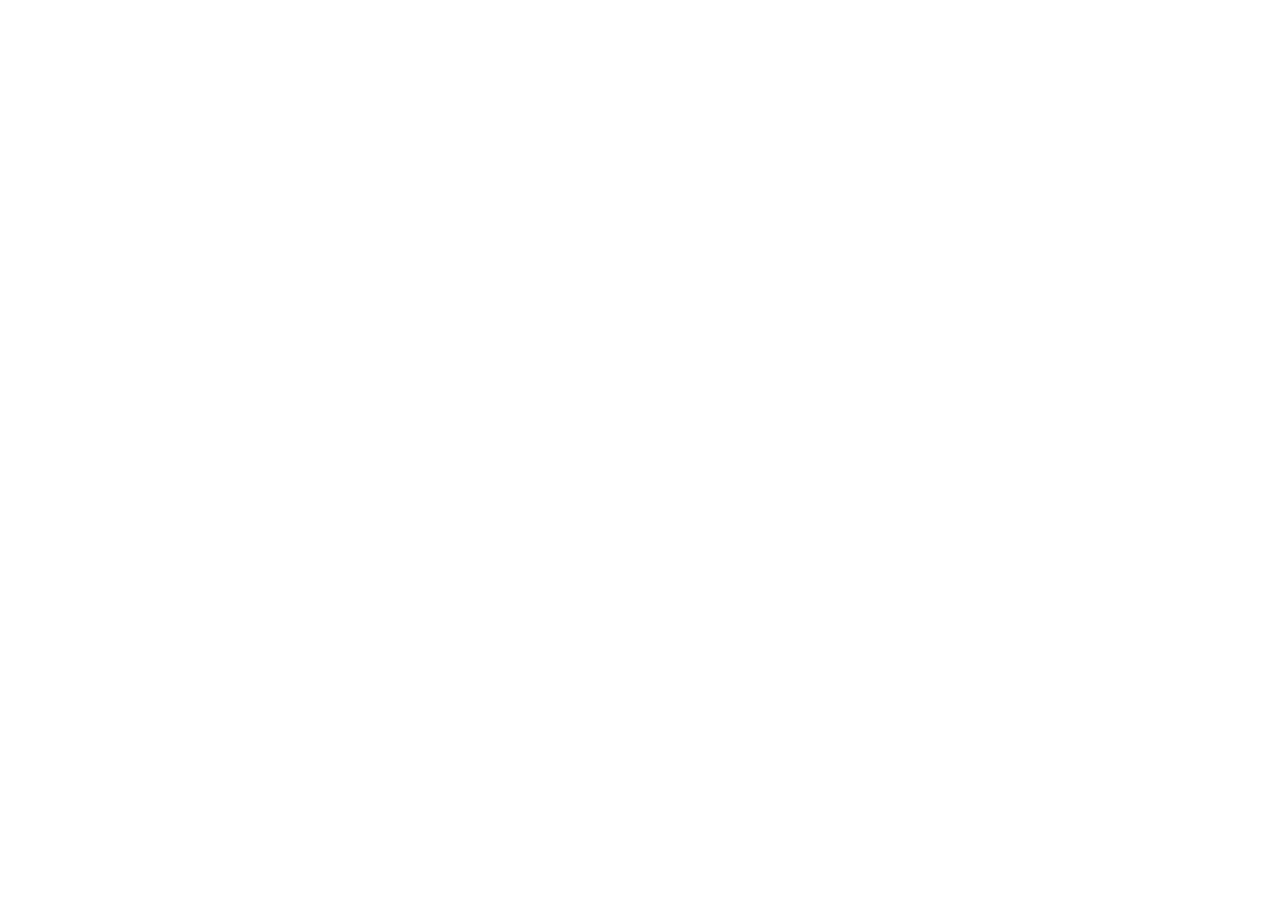
==== index.html @ fcf9c4d0 "initialization" ====
<!DOCTYPE html>
<html lang="en">

<head>
    <meta charset="UTF-8">
    <meta name="viewport" content="width=device-width, initial-scale=1.0">
    <title>Homepage - Comics 'R' Us</title>
</head>

<body>

</body>

</html>
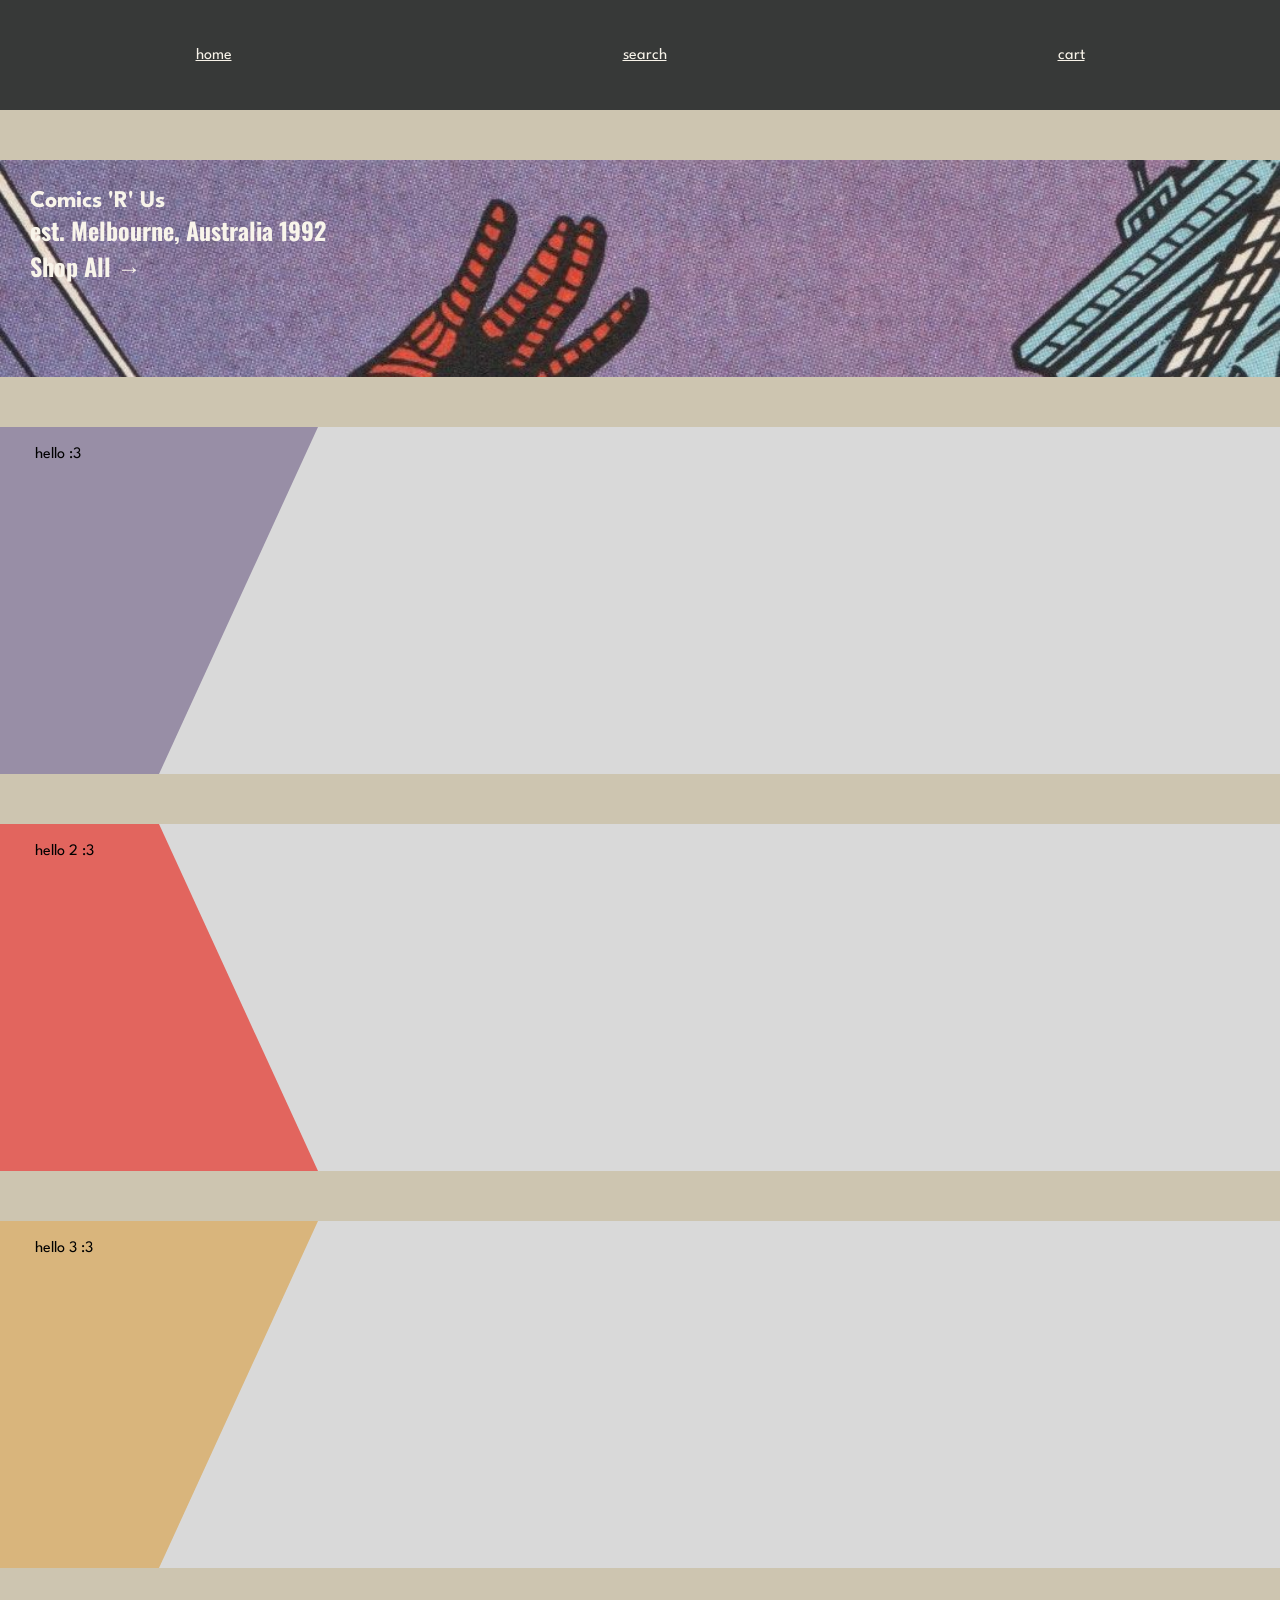
==== commit 7a006e24: "uhhh basic homepage layout ??? and general styling yeah" ====
--- a/index.html
+++ b/index.html
@@ -5,10 +5,41 @@
     <meta charset="UTF-8">
     <meta name="viewport" content="width=device-width, initial-scale=1.0">
     <title>Homepage - Comics 'R' Us</title>
+    <link rel="stylesheet" href="main.css">
+    <link rel="preconnect" href="https://fonts.googleapis.com">
+    <link rel="preconnect" href="https://fonts.gstatic.com" crossorigin>
+    <link
+        href="https://fonts.googleapis.com/css2?family=League+Spartan:wght@100..900&family=Oswald:wght@200..700&display=swap"
+        rel="stylesheet">
 </head>
 
 <body>
-
+    <header>
+        <nav>
+            <!-- placeholders lol -->
+            <p>
+                <a href="/index.html">home</a>
+                <a href="/dc-comics.html">search</a>
+                <a href="/cart.html">cart</a>
+            </p>
+        </nav>
+    </header>
+    <main>
+        <section class="banner">
+            <h1>Comics 'R' Us</h1>
+            <h2>est. Melbourne, Australia 1992</h2>
+            <h2>Shop All →</h2>
+        </section>
+        <section class="category variant-1">
+            <p>hello :3</p>
+        </section>
+        <section class="category variant-2">
+            <p>hello 2 :3</p>
+        </section>
+        <section class="category variant-3">
+            <p>hello 3 :3</p>
+        </section>
+    </main>
 </body>
 
 </html>
--- a/main.css
+++ b/main.css
@@ -0,0 +1,137 @@
+/* GENERAL STYLES */
+html,
+body,
+h1,
+h2,
+p {
+    margin: 0;
+}
+
+:root {
+    /* colors */
+    --main-bg-color: #CDC5B0;
+    --header-bg-color: #373938;
+    --main-heading-text-color: #F8F4EA;
+    --main-body-text-color: #000000;
+    --category-bg-color-shared: #D9D9D9;
+    --category-bg-color-1: #988EA6;
+    --category-bg-color-2: #E2655E;
+    --category-bg-color-3: #D9B57C;
+
+    /* fonts */
+    --heading-font: 'Oswald', sans-serif;
+    --body-font: 'League Spartan', sans-serif;
+}
+
+html,
+body {
+    background-color: var(--main-bg-color);
+    font-family: var(--body-font);
+}
+
+header {
+    background-color: var(--header-bg-color);
+    height: 110px;
+}
+
+/* these are placeholders i can't be bothered rn */
+nav>p {
+    display: flex;
+    justify-content: space-around;
+    align-items: center;
+    height: 110px;
+}
+
+nav>p>a {
+    color: var(--main-heading-text-color);
+}
+
+/* end placeholders */
+
+h2,
+h3 {
+    font-family: var(--heading-font);
+}
+
+/* UTILITIES */
+/* product cards */
+.card {
+    grid-column: span 1;
+}
+
+/* SITEWIDE */
+
+/* PAGE-SPECIFIC - HOMEPAGE */
+.banner {
+    background-image: url("assets/banner.jpg");
+    background-size: cover;
+    background-repeat: no-repeat;
+    color: var(--main-heading-text-color);
+
+    /* scuffed lol sorry i just want to make it look reasonable for now */
+    box-sizing: border-box;
+    width: 100vw;
+    height: 217px;
+    padding: 30px;
+    margin: 50px 0;
+}
+
+/* category sections */
+.category {
+    background-color: var(--category-bg-color-shared);
+    display: flex;
+    position: relative;
+
+    /* temp */
+    box-sizing: border-box;
+    height: 347px;
+    padding: 20px 35px;
+    margin: 50px 0;
+}
+
+/* this is so horrid i don't know how to do this any better i'll figure it out later lollllll */
+.category.variant-1::before {
+    display: inline-block;
+    position: absolute;
+    background-color: var(--category-bg-color-1);
+    content: '';
+
+    /* temp */
+    height: 347px;
+    width: 318px;
+    margin: -20px -35px;
+
+    clip-path: polygon(0% 0%, 100% 0%, 50% 100%, 0% 100%);
+}
+
+.category.variant-2::before {
+    display: inline-block;
+    position: absolute;
+    background-color: var(--category-bg-color-2);
+    content: '';
+
+    /* temp */
+    height: 347px;
+    width: 318px;
+    margin: -20px -35px;
+
+    clip-path: polygon(0% 0%, 50% 0%, 100% 100%, 0% 100%);
+}
+
+.category.variant-3::before {
+    display: inline-block;
+    position: absolute;
+    background-color: var(--category-bg-color-3);
+    content: '';
+
+    /* temp */
+    height: 347px;
+    width: 318px;
+    margin: -20px -35px;
+
+    clip-path: polygon(0% 0%, 100% 0%, 50% 100%, 0% 100%);
+}
+
+.category p {
+    position: relative;
+}
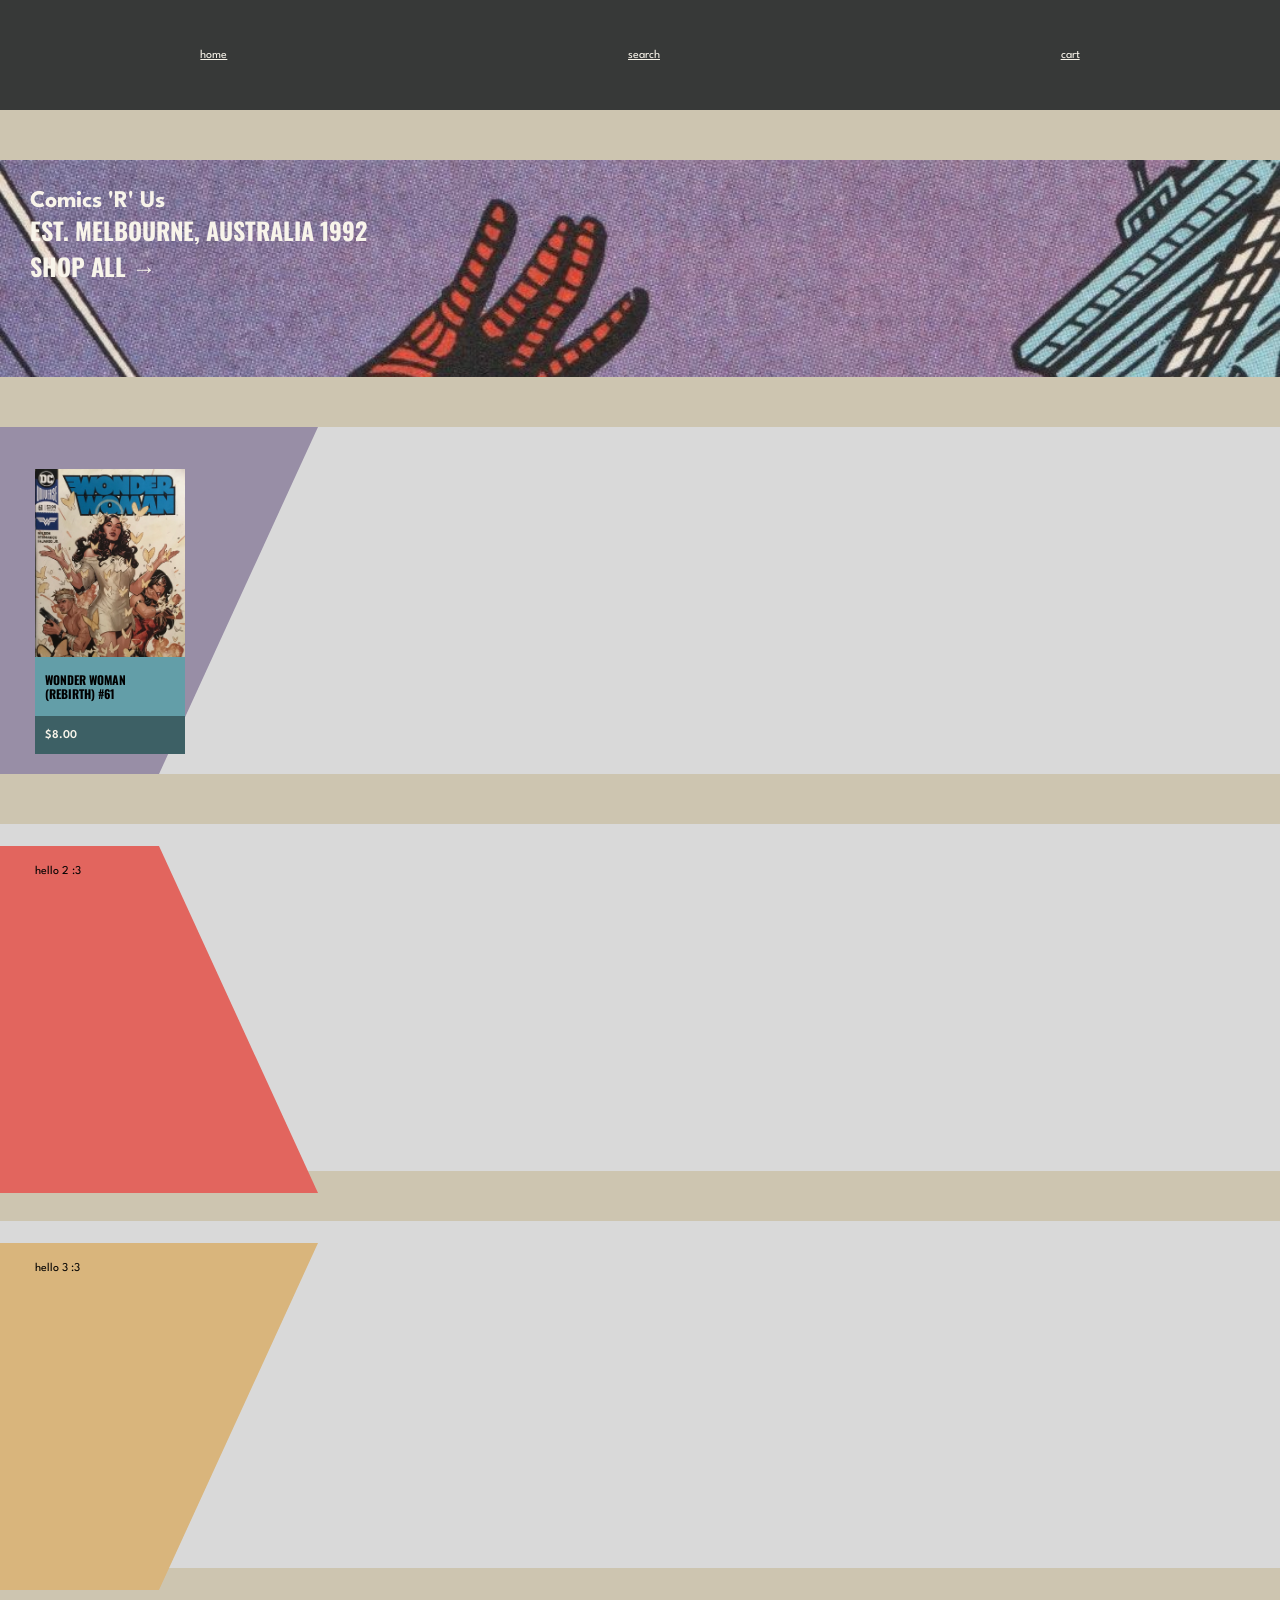
==== commit b1a6415b: "added basic card formatting :3" ====
--- a/index.html
+++ b/index.html
@@ -18,9 +18,9 @@
         <nav>
             <!-- placeholders lol -->
             <p>
-                <a href="/index.html">home</a>
-                <a href="/dc-comics.html">search</a>
-                <a href="/cart.html">cart</a>
+                <a href="index.html">home</a>
+                <a href="dc-comics.html">search</a>
+                <a href="cart.html">cart</a>
             </p>
         </nav>
     </header>
@@ -31,7 +31,15 @@
             <h2>Shop All →</h2>
         </section>
         <section class="category variant-1">
-            <p>hello :3</p>
+            <div class="card">
+                <img src="assets/wonder-woman-61.webp" alt="wonder woman 61 cover">
+                <div class="title">
+                    <h3>Wonder Woman (Rebirth) #61</h3>
+                </div>
+                <div class="price">
+                    <p>$8.00</p>
+                </div>
+            </div>
         </section>
         <section class="category variant-2">
             <p>hello 2 :3</p>
--- a/main.css
+++ b/main.css
@@ -1,10 +1,15 @@
 /* GENERAL STYLES */
+/* there are hard-coded values. ignore them for now i promise i will change them eventually <3 */
 html,
 body,
+section,
+div,
 h1,
 h2,
+h3,
 p {
     margin: 0;
+    box-sizing: border-box;
 }
 
 :root {
@@ -17,10 +22,16 @@
     --category-bg-color-1: #988EA6;
     --category-bg-color-2: #E2655E;
     --category-bg-color-3: #D9B57C;
+    --card-bg-color-1: #639EA8;
+    --card-bg-color-2: #3D6065;
 
     /* fonts */
     --heading-font: 'Oswald', sans-serif;
     --body-font: 'League Spartan', sans-serif;
+
+    /* font weights */
+    --semi-bold: 600;
+    --bold: 700;
 }
 
 html,
@@ -51,12 +62,52 @@
 h2,
 h3 {
     font-family: var(--heading-font);
+    font-weight: var(--bold);
+    text-transform: uppercase;
+}
+
+h3 {
+    font-size: 12px;
+    line-height: 110%;
+}
+
+p {
+    font-size: 12px;
 }
 
 /* UTILITIES */
 /* product cards */
 .card {
-    grid-column: span 1;
+    position: relative;
+    white-space: normal;
+    height: 285px;
+    width: 150px;
+}
+
+.card>img {
+    display: block;
+    object-fit: cover;
+    object-position: 0% 0%;
+    width: 150px;
+    height: 188px;
+}
+
+.card>div.title {
+    background-color: var(--card-bg-color-1);
+    display: flex;
+    align-items: center;
+    padding: 10px;
+    height: 59px;
+}
+
+.card>div.price {
+    background-color: var(--card-bg-color-2);
+    color: var(--main-heading-text-color);
+    font-weight: var(--semi-bold);
+    display: flex;
+    align-items: center;
+    padding: 10px;
+    height: 38px;
 }
 
 /* SITEWIDE */
@@ -69,7 +120,6 @@
     color: var(--main-heading-text-color);
 
     /* scuffed lol sorry i just want to make it look reasonable for now */
-    box-sizing: border-box;
     width: 100vw;
     height: 217px;
     padding: 30px;
@@ -85,7 +135,7 @@
     /* temp */
     box-sizing: border-box;
     height: 347px;
-    padding: 20px 35px;
+    padding: 42px 35px 20px;
     margin: 50px 0;
 }
 
@@ -99,7 +149,7 @@
     /* temp */
     height: 347px;
     width: 318px;
-    margin: -20px -35px;
+    margin: -42px -35px;
 
     clip-path: polygon(0% 0%, 100% 0%, 50% 100%, 0% 100%);
 }
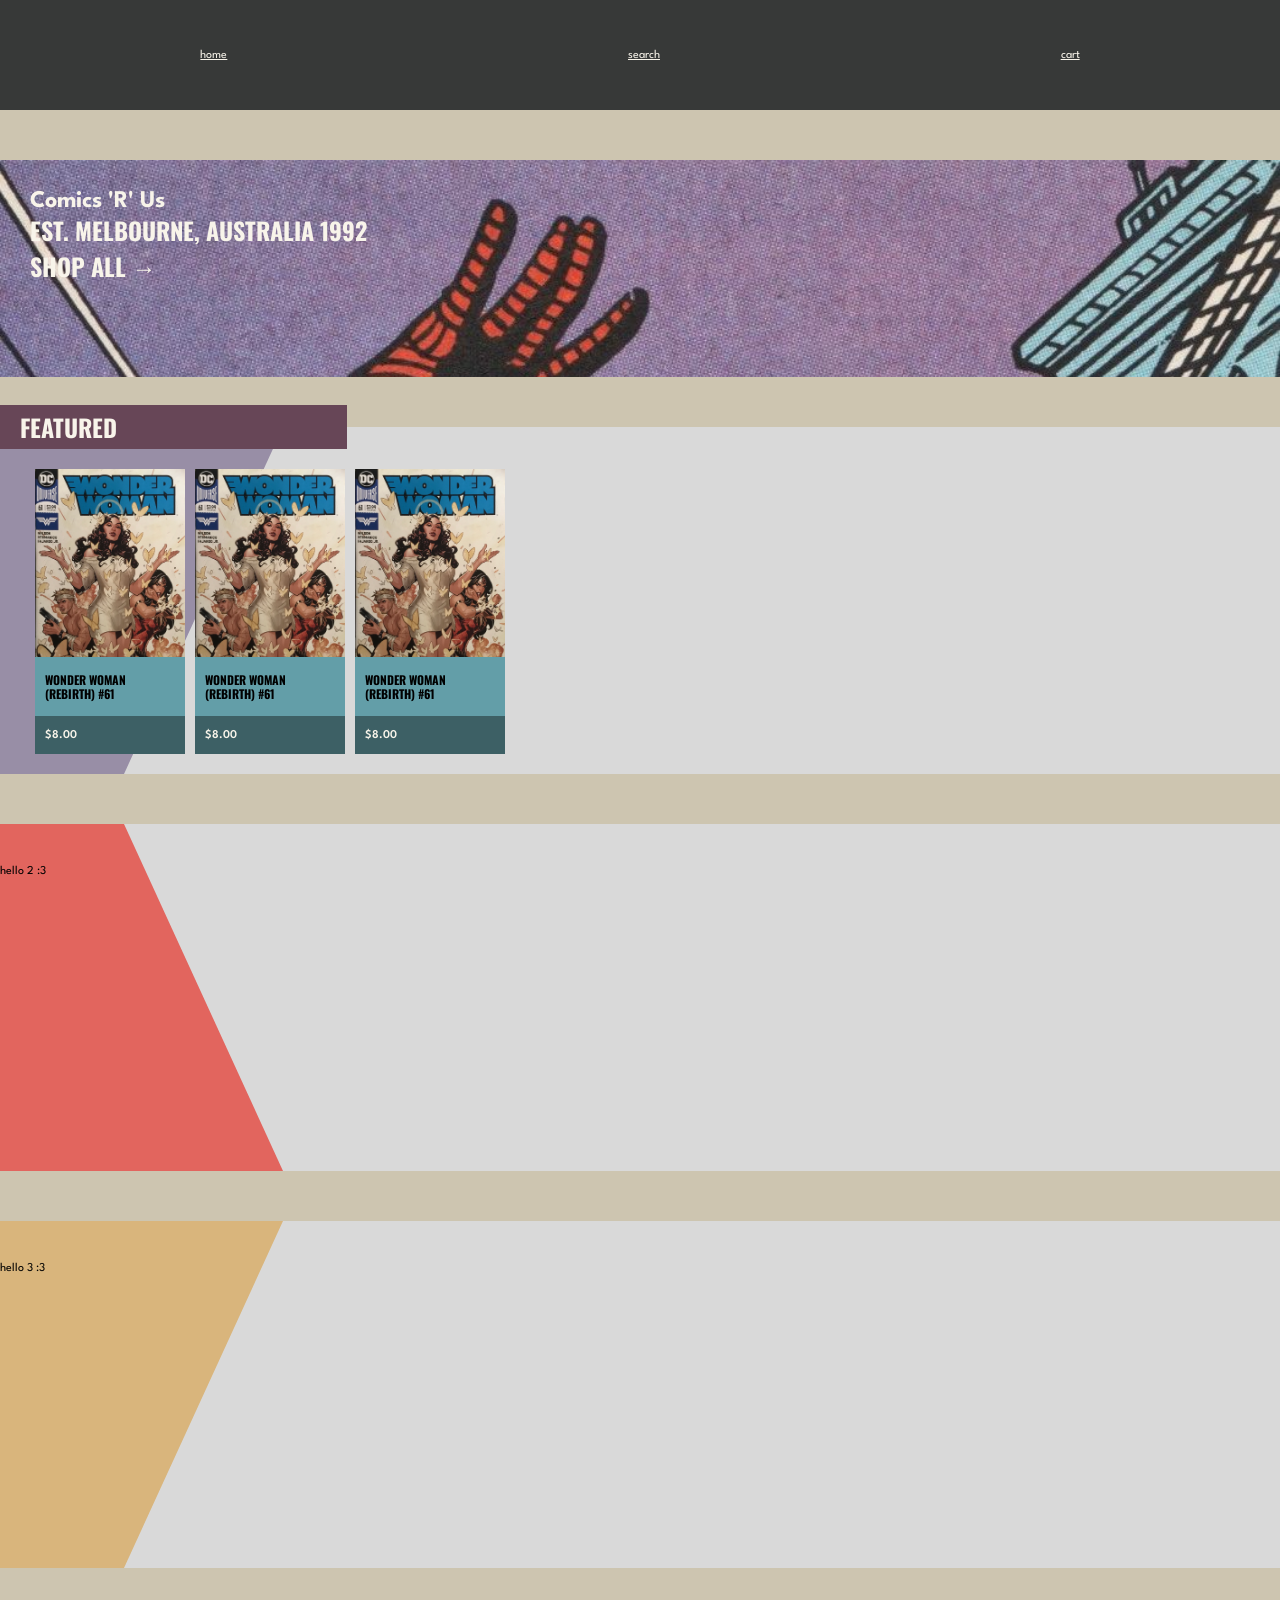
==== commit f3df92e2: "got horizontal scrolling working. barely." ====
--- a/index.html
+++ b/index.html
@@ -31,13 +31,36 @@
             <h2>Shop All →</h2>
         </section>
         <section class="category variant-1">
-            <div class="card">
-                <img src="assets/wonder-woman-61.webp" alt="wonder woman 61 cover">
-                <div class="title">
-                    <h3>Wonder Woman (Rebirth) #61</h3>
+            <div class="heading">
+                <h2>Featured</h2>
+            </div>
+            <div class="card-x-scroll">
+                <div class="card">
+                    <img src="assets/wonder-woman-61.webp" alt="wonder woman 61 cover">
+                    <div class="title">
+                        <h3>Wonder Woman (Rebirth) #61</h3>
+                    </div>
+                    <div class="price">
+                        <p>$8.00</p>
+                    </div>
                 </div>
-                <div class="price">
-                    <p>$8.00</p>
+                <div class="card">
+                    <img src="assets/wonder-woman-61.webp" alt="wonder woman 61 cover">
+                    <div class="title">
+                        <h3>Wonder Woman (Rebirth) #61</h3>
+                    </div>
+                    <div class="price">
+                        <p>$8.00</p>
+                    </div>
+                </div>
+                <div class="card">
+                    <img src="assets/wonder-woman-61.webp" alt="wonder woman 61 cover">
+                    <div class="title">
+                        <h3>Wonder Woman (Rebirth) #61</h3>
+                    </div>
+                    <div class="price">
+                        <p>$8.00</p>
+                    </div>
                 </div>
             </div>
         </section>
--- a/main.css
+++ b/main.css
@@ -110,6 +110,14 @@
     height: 38px;
 }
 
+.card-x-scroll {
+    display: flex;
+    overflow-x: scroll;
+    white-space: nowrap;
+    gap: 10px;
+    padding: 0 35px;
+}
+
 /* SITEWIDE */
 
 /* PAGE-SPECIFIC - HOMEPAGE */
@@ -135,7 +143,7 @@
     /* temp */
     box-sizing: border-box;
     height: 347px;
-    padding: 42px 35px 20px;
+    padding: 42px 0 20px;
     margin: 50px 0;
 }
 
@@ -163,7 +171,7 @@
     /* temp */
     height: 347px;
     width: 318px;
-    margin: -20px -35px;
+    margin: -42px -35px;
 
     clip-path: polygon(0% 0%, 50% 0%, 100% 100%, 0% 100%);
 }
@@ -177,9 +185,23 @@
     /* temp */
     height: 347px;
     width: 318px;
-    margin: -20px -35px;
+    margin: -42px -35px;
 
     clip-path: polygon(0% 0%, 100% 0%, 50% 100%, 0% 100%);
+}
+
+/* i'm just testing stuff here */
+.category .heading {
+    position: absolute;
+    top: -22px;
+    left: 0;
+    width: 347px;
+    padding: 10px 20px;
+    height: 44px;
+    background-color: #674657;
+    color: var(--main-heading-text-color);
+    display: flex;
+    align-items: center;
 }
 
 .category p {
